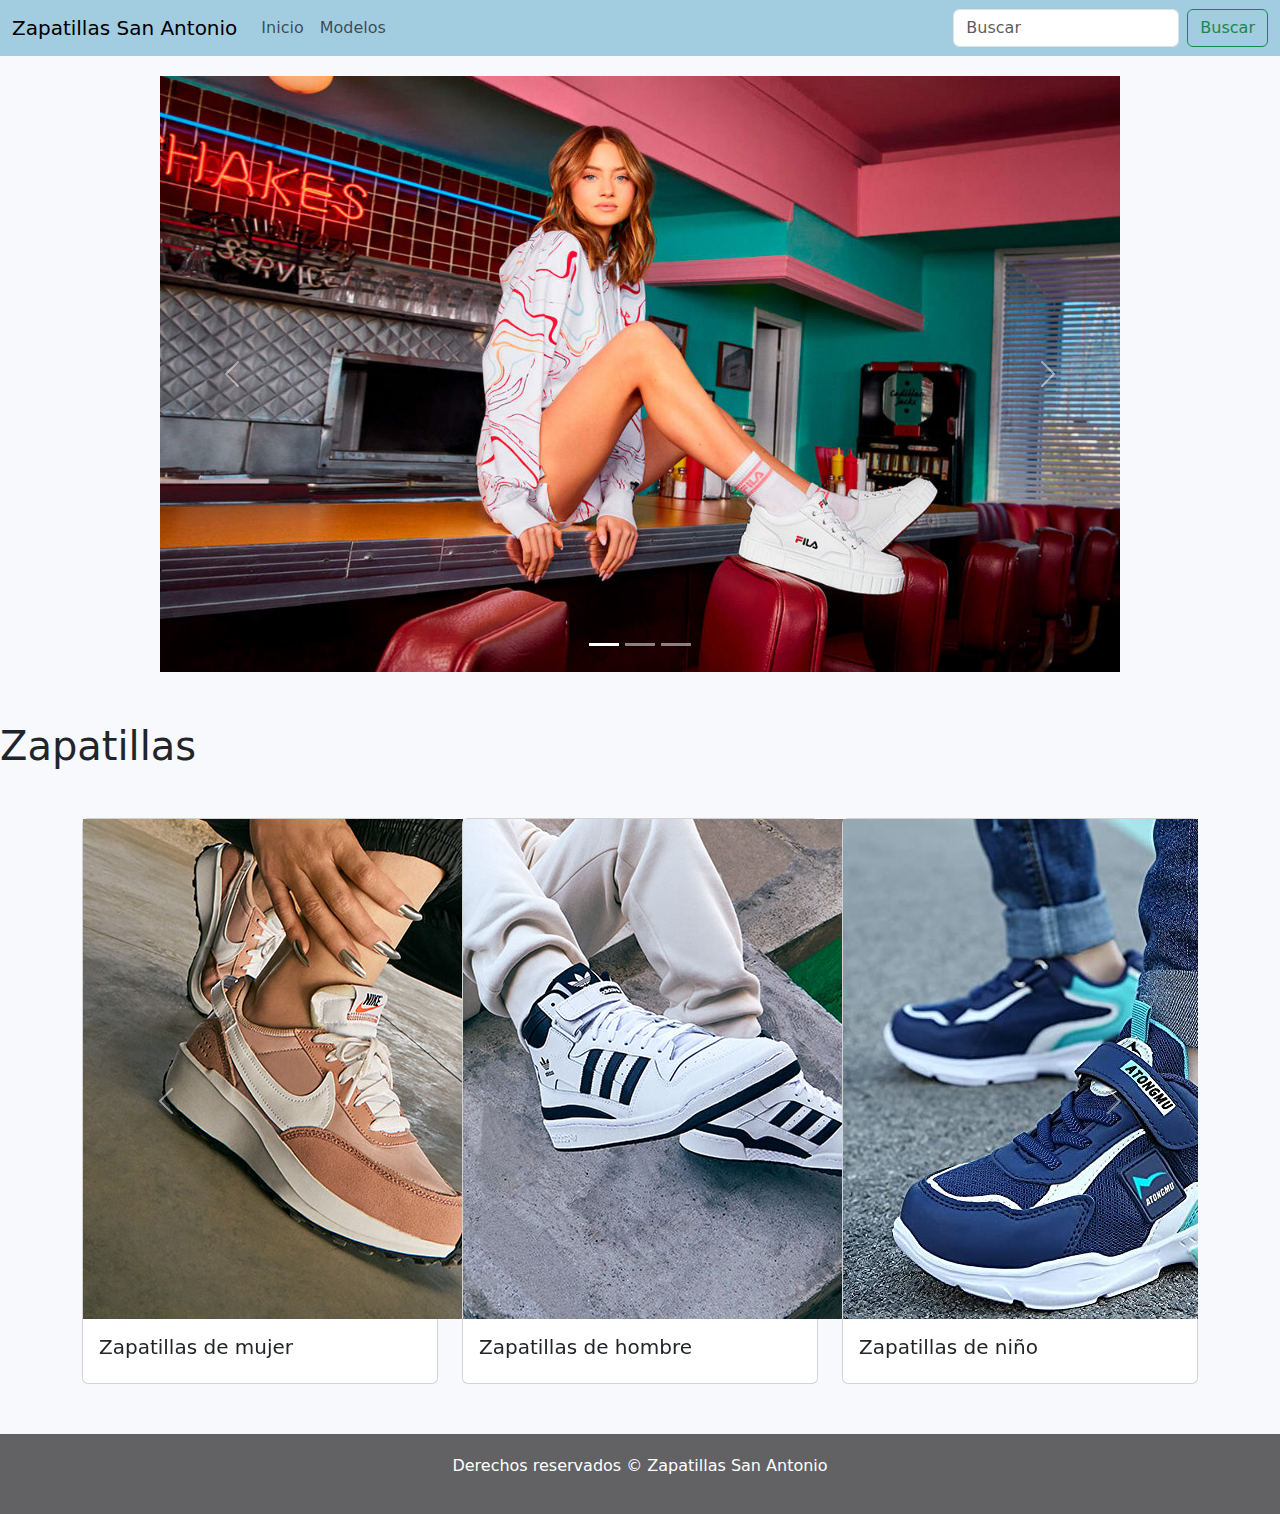
==== index.html @ 5f525fc8 "projecto terminado" ====
<!DOCTYPE html>
<html lang="en">
<head>
    <meta charset="UTF-8">
    <meta name="viewport" content="width=device-width, initial-scale=1.0">
    <title>zapatillas san antonio</title>
    <link href="https://cdn.jsdelivr.net/npm/bootstrap@5.3.3/dist/css/bootstrap.min.css" rel="stylesheet" integrity="sha384-QWTKZyjpPEjISv5WaRU9OFeRpok6YctnYmDr5pNlyT2bRjXh0JMhjY6hW+ALEwIH" crossorigin="anonymous">
    <link rel="stylesheet" href="assets/css/estilos.css">

</head>
<body>

    <!-- navbar -->
    <nav class="navbar navbar-expand-lg" style="background-color: rgb(162, 204, 223);">
        <div class="container-fluid">
          <a class="navbar-brand" href="#">Zapatillas San Antonio</a>
          <button class="navbar-toggler" type="button" data-bs-toggle="collapse" data-bs-target="#navbarSupportedContent" aria-controls="navbarSupportedContent" aria-expanded="false" aria-label="Toggle navigation">
            <span class="navbar-toggler-icon"></span>
          </button>
          <div class="collapse navbar-collapse" id="navbarSupportedContent">
            <ul class="navbar-nav me-auto mb-2 mb-lg-0">
              <li class="nav-item">
                <a class="nav-link" href="index.html">Inicio</a>
              </li>
              <li class="nav-item">
                <a class="nav-link" href="prueba.html">Modelos</a>
              </li>
            </ul>
            <form class="d-flex" role="search">
              <input class="form-control me-2" type="search" placeholder="Buscar" aria-label="Buscar">
              <button class="btn btn-outline-success" type="submit">Buscar</button>
            </form>
          </div>
        </div>
    </nav>
    
    <div class="container-1">
        <div class="product">
            <div id="carouselExampleIndicators" class="carousel slide">
                <div class="carousel-indicators">
                  <button type="button" data-bs-target="#carouselExampleIndicators" data-bs-slide-to="0" class="active" aria-current="true" aria-label="Slide 1"></button>
                  <button type="button" data-bs-target="#carouselExampleIndicators" data-bs-slide-to="1" aria-label="Slide 2"></button>
                  <button type="button" data-bs-target="#carouselExampleIndicators" data-bs-slide-to="2" aria-label="Slide 3"></button>
                </div>
                <div class="carousel-inner">
                  <div class="carousel-item active">
                    <img src="assets/img/modelo1.jpg" class="d-block w-100" alt="...">
                  </div>
                  <div class="carousel-item">
                    <img src="assets/img/modelo5.jpg" class="d-block w-100" alt="...">
                  </div>
                </div>
                <button class="carousel-control-prev" type="button" data-bs-target="#carouselExampleIndicators" data-bs-slide="prev">
                  <span class="carousel-control-prev-icon" aria-hidden="true"></span>
                  <span class="visually-hidden">Previous</span>
                </button>
                <button class="carousel-control-next" type="button" data-bs-target="#carouselExampleIndicators" data-bs-slide="next">
                  <span class="carousel-control-next-icon" aria-hidden="true"></span>
                  <span class="visually-hidden">Next</span>
                </button>
              </div>
        </div>
    </div>

    <h1>Zapatillas</h1>

    <!-- carrucel con Card -->
    <div class="container mt-5">
        <div id="carouselExampleControls" class="carousel slide" data-bs-ride="carousel">
          <div class="carousel-inner">
            <div class="carousel-item active">
              <div class="row">
                <div class="col-md-4">
                  <div class="card">
                    <a href="zapatillas-mujer.html">
                      <img src="assets/img/mujer.jpg" alt="modelo mujer">
                    </a>
                    <div class="card-body">
                      <h5 class="card-title">Zapatillas de mujer</h5>
                    </div>
                  </div>
                </div>
                <div class="col-md-4">
                  <div class="card">
                    <a href="#">
                      <img src="assets/img/hombre.jpg" alt="modelo hombre">
                    </a>
                    <div class="card-body">
                      <h5 class="card-title">Zapatillas de hombre</h5>
                    </div>
                  </div>
                </div>
                <div class="col-md-4">
                  <div class="card">
                    <a href="#">
                      <img src="assets/img/infantil.jpg" alt="modelo niño">
                    </a>
                    <div class="card-body">
                      <h5 class="card-title">Zapatillas de niño</h5>
                    </div>
                  </div>
                </div>
              </div>
            </div>
            <div class="carousel-item">
              <div class="row">
                <div class="col-md-4">
                  <div class="card">
                    <a href="#">
                      <img src="assets/img/deportivas.jpg" alt="modelo deportivas">
                    </a>
                    <div class="card-body">
                      <h5 class="card-title">Zapatillas deportivas</h5>
                    </div>
                  </div>
                </div>
                <div class="col-md-4">
                  <div class="card">
                    <a href="#">
                      <img src="assets/img/unisex.jpg" alt="modelo unisex">
                    </a>
                    <div class="card-body">
                      <h5 class="card-title">Zapatillas unisex</h5>
                    </div>
                  </div>
                </div>
                <div class="col-md-4">
                  <div class="card">
                    <a href="#">
                      <img src="https://ae03.alicdn.com/kf/S7b581042e49f4623b44ab4e0f414219aZ.jpg_640x640q90.jpg" alt="modelo caña">
                    </a>
                    <div class="card-body">
                      <h5 class="card-title">Zapatillas con caña</h5>
                    </div>
                  </div>
                </div>
              </div>
            </div>
          </div>
          <button class="carousel-control-prev" type="button" data-bs-target="#carouselExampleControls" data-bs-slide="prev">
            <span class="carousel-control-prev-icon" aria-hidden="true"></span>
            <span class="visually-hidden">Previous</span>
          </button>
          <button class="carousel-control-next" type="button" data-bs-target="#carouselExampleControls" data-bs-slide="next">
            <span class="carousel-control-next-icon" aria-hidden="true"></span>
            <span class="visually-hidden">Next</span>
          </button>
        </div>
      </div>

   <!-- footer -->
   <footer>
    <p>Derechos reservados &copy; Zapatillas San Antonio</p>
   </footer>

    <!-- bootstrap -->
    <script src="https://cdn.jsdelivr.net/npm/bootstrap@5.3.3/dist/js/bootstrap.bundle.min.js" integrity="sha384-YvpcrYf0tY3lHB60NNkmXc5s9fDVZLESaAA55NDzOxhy9GkcIdslK1eN7N6jIeHz" crossorigin="anonymous"></script>
</body>
</html>
---- assets/css/estilos.css ----
*{
    box-sizing: border-box;
    margin: 0;
    padding: 0;
}

body {
    background-color: rgb(247, 249, 252);
}

.nav-item  a:hover {
    color: rgb(249, 251, 255);
}

.container-1 {
    max-width: 1000px;
    margin: 0 auto;
    padding: 20px;
    padding-bottom: 50px;
}

.product img {
    width: 100%;
    height: auto;
}

footer {
    background-color: #626265;
    color: #fff;
    padding: 20px 0;
    text-align: center;
    position: static;
    bottom: 0;
    width: 100%;
   margin-top: 50px;
}
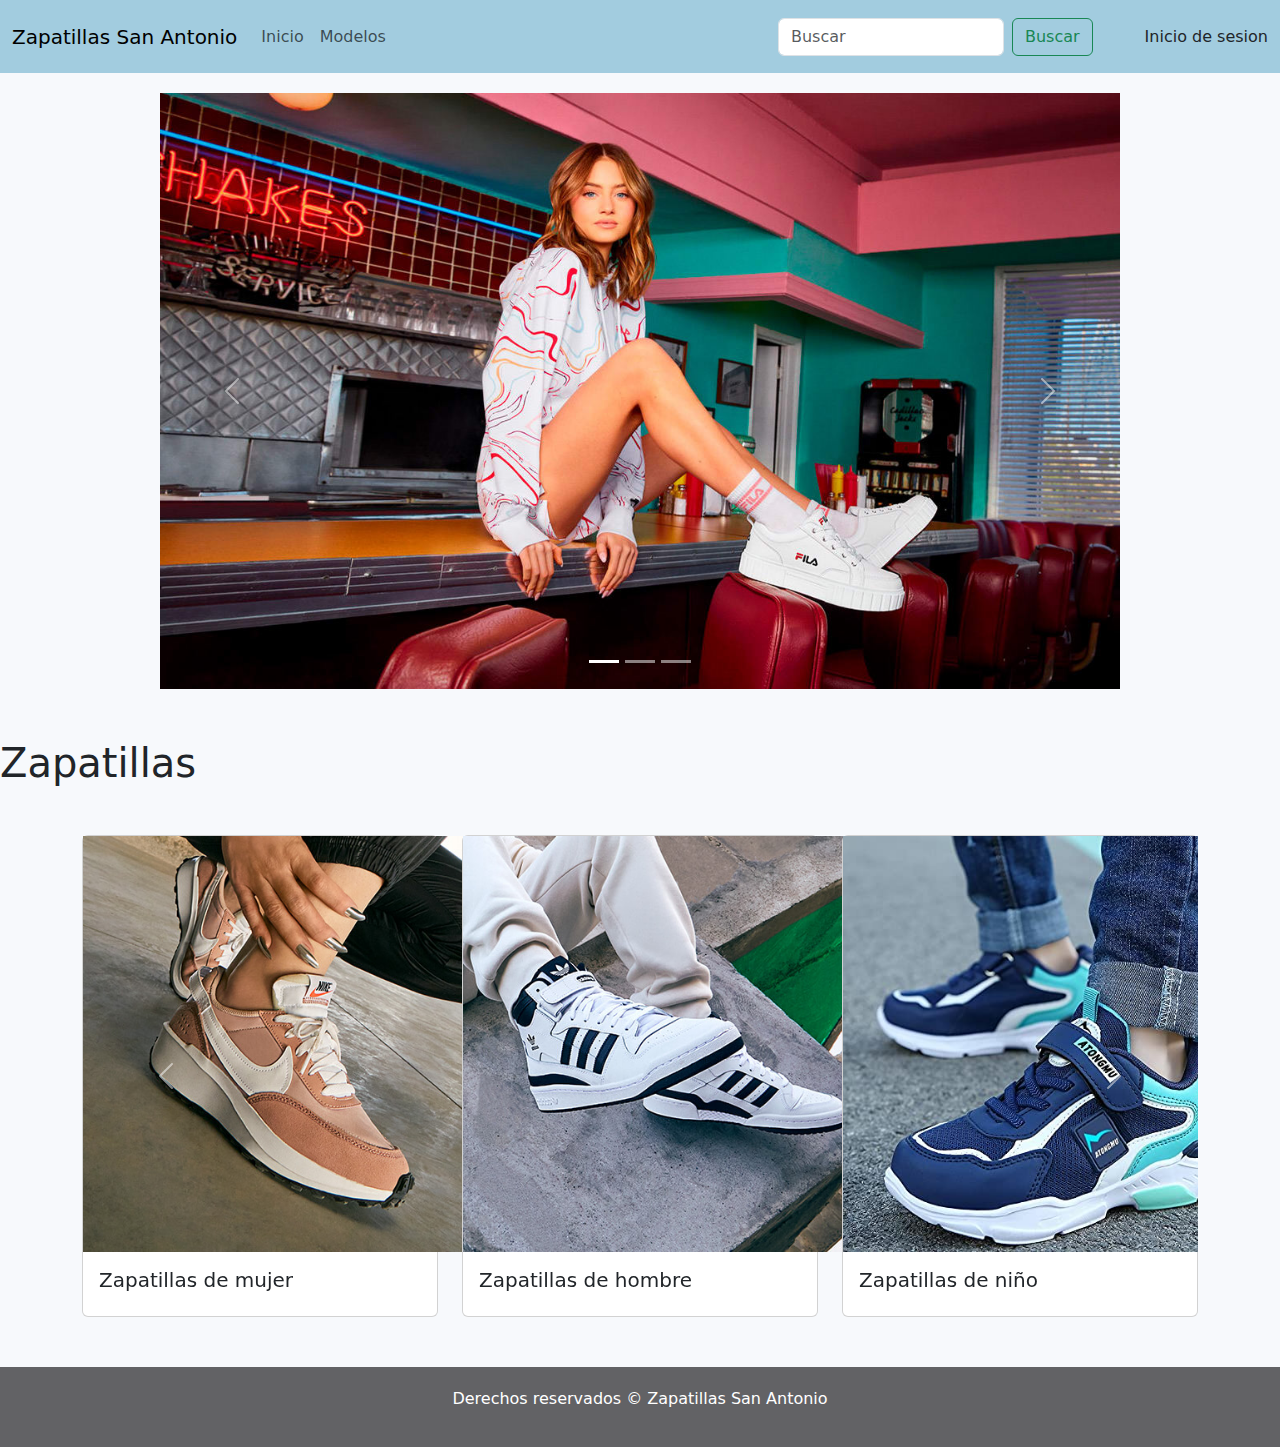
==== commit 5599be77: "inicio sesion" ====
--- a/index.html
+++ b/index.html
@@ -30,6 +30,11 @@
               <input class="form-control me-2" type="search" placeholder="Buscar" aria-label="Buscar">
               <button class="btn btn-outline-success" type="submit">Buscar</button>
             </form>
+            <ul>
+              <li class="nav-inicio">
+                <a class="nav-link" href="register.html">Inicio de sesion</a>
+              </li>
+            </ul>
           </div>
         </div>
     </nav>
@@ -153,6 +158,9 @@
     <p>Derechos reservados &copy; Zapatillas San Antonio</p>
    </footer>
 
+   <!--script-->
+   <script src="assets/js/login.js"></script>
+
     <!-- bootstrap -->
     <script src="https://cdn.jsdelivr.net/npm/bootstrap@5.3.3/dist/js/bootstrap.bundle.min.js" integrity="sha384-YvpcrYf0tY3lHB60NNkmXc5s9fDVZLESaAA55NDzOxhy9GkcIdslK1eN7N6jIeHz" crossorigin="anonymous"></script>
 </body>
--- a/assets/css/estilos.css
+++ b/assets/css/estilos.css
@@ -34,3 +34,16 @@
     width: 100%;
    margin-top: 50px;
 }
+
+.row a img {
+    width:26rem;
+}
+.nav-inicio{
+    list-style: none;
+    margin-left: 10px;
+    padding-left: 10px;
+    padding-top: 17px;
+}
+.nav-inicio:hover{
+    color: rgb(249, 251, 255);
+}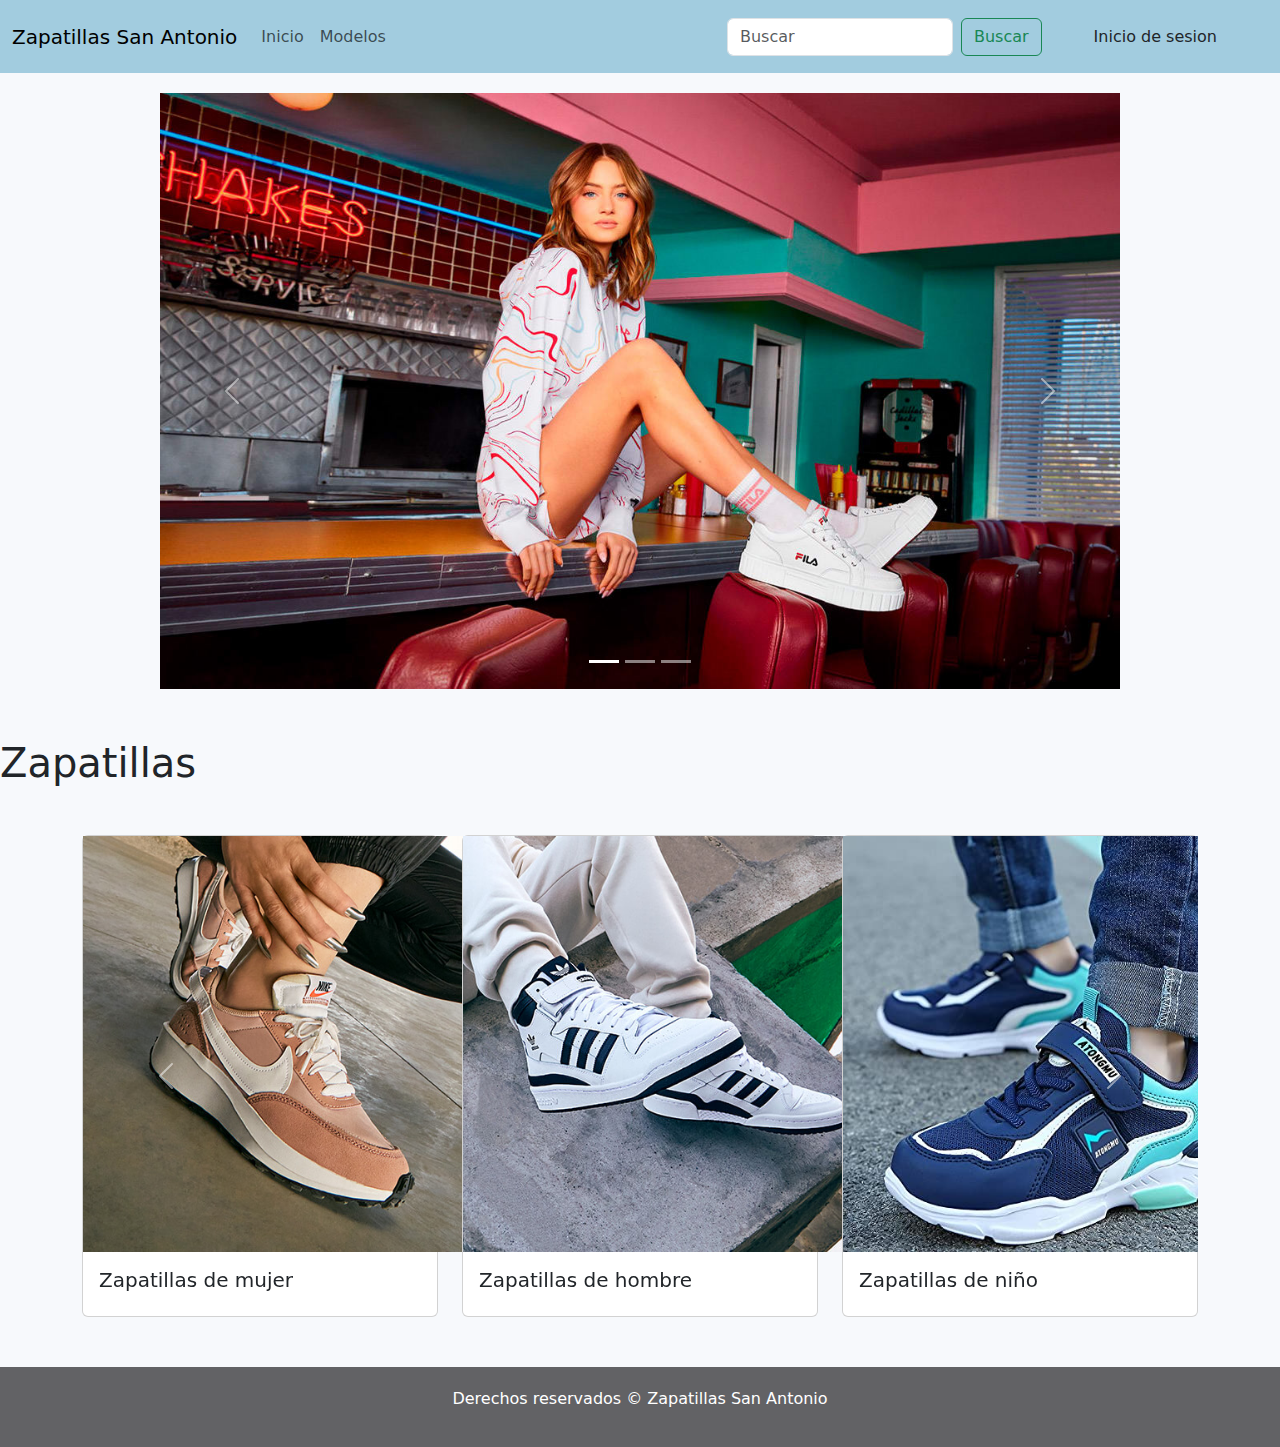
==== commit 036880c4: "evaluacion 3" ====
--- a/index.html
+++ b/index.html
@@ -36,6 +36,11 @@
               </li>
             </ul>
           </div>
+          <ul>
+            <li class="nav-carrito">
+              <img class="carrito" src="https://cdn-icons-png.flaticon.com/512/116/116356.png" alt="">
+            </li>
+          </ul>
         </div>
     </nav>
     
@@ -160,6 +165,7 @@
 
    <!--script-->
    <script src="assets/js/login.js"></script>
+   <script src="assets/js/app.js"></script>
 
     <!-- bootstrap -->
     <script src="https://cdn.jsdelivr.net/npm/bootstrap@5.3.3/dist/js/bootstrap.bundle.min.js" integrity="sha384-YvpcrYf0tY3lHB60NNkmXc5s9fDVZLESaAA55NDzOxhy9GkcIdslK1eN7N6jIeHz" crossorigin="anonymous"></script>
--- a/assets/css/estilos.css
+++ b/assets/css/estilos.css
@@ -46,4 +46,14 @@
 }
 .nav-inicio:hover{
     color: rgb(249, 251, 255);
+}
+
+.carrito{
+    width: 25px;
+    padding-top: 12px;
+    margin-right: 19px;
+}
+
+.nav-carrito{
+    list-style: none;
 }